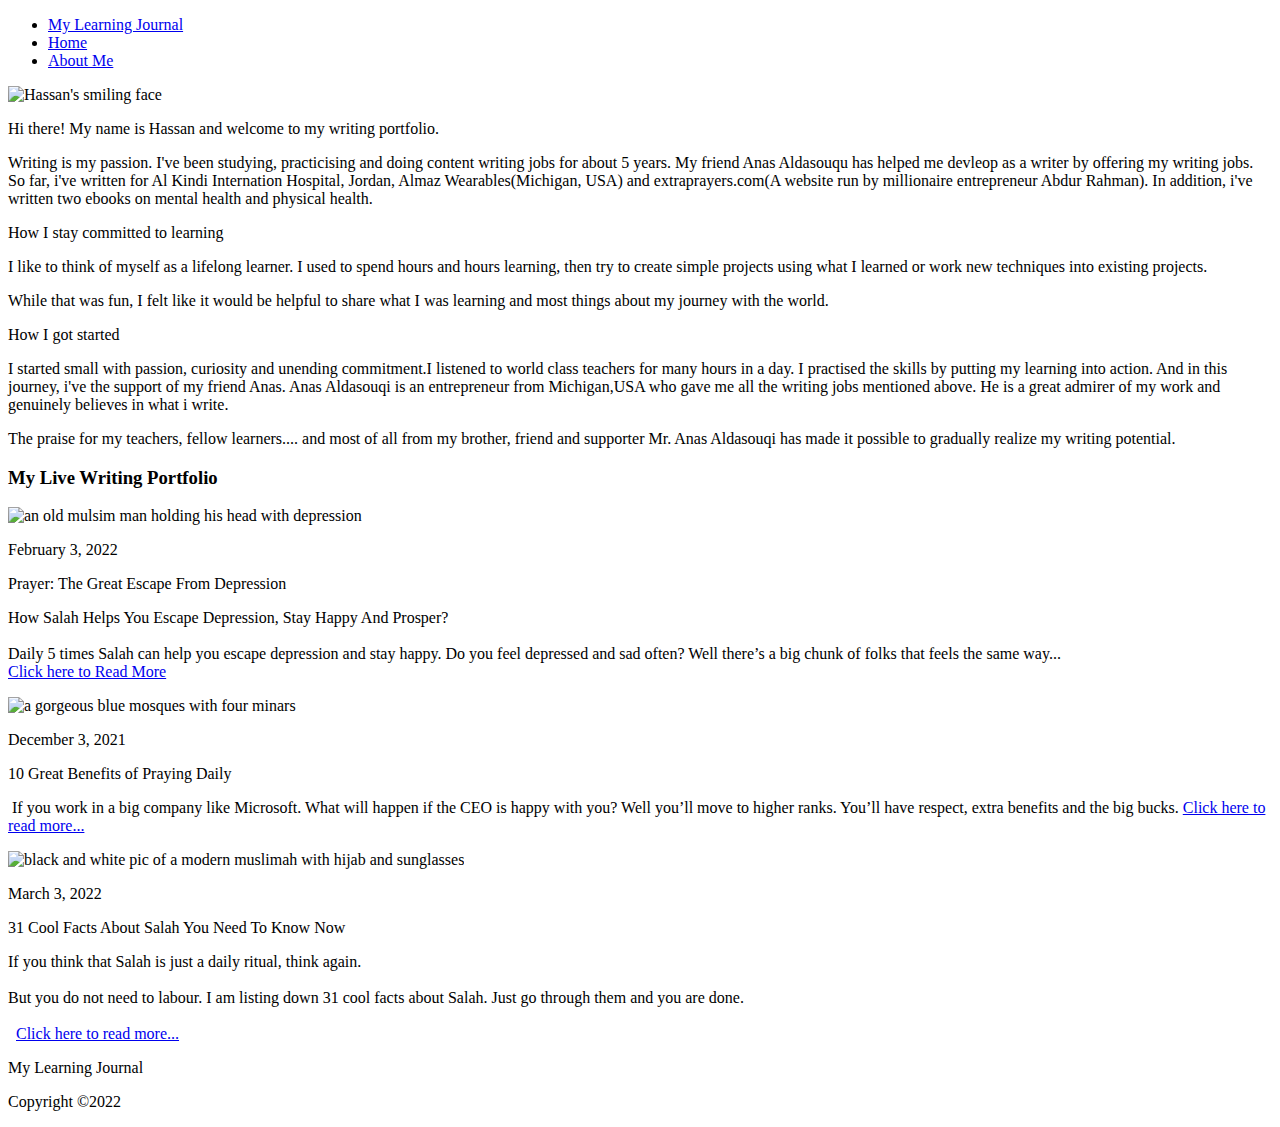
==== about-me.html @ 69a6e445 "Add files via upload" ====
<!DOCTYPE html>
<html>
    <head><link rel="stylesheet" href="https://cdnjs.cloudflare.com/ajax/libs/normalize/8.0.1/normalize.css">
        <title>My Learning Journal</title>
        <link rel="stylesheet" href="css/style.css">
            <!-- Roboto Font -->
        <link rel="preconnect" href="https://fonts.googleapis.com">
        <link rel="preconnect" href="https://fonts.gstatic.com" crossorigin>
        <link href="https://fonts.googleapis.com/css2?family=Roboto:wght@700&display=swap" rel="stylesheet">
        <!-- Roboto Font -->
        <!-- Source Sans Pro Font -->
        <link rel="preconnect" href="https://fonts.googleapis.com">
        <link rel="preconnect" href="https://fonts.gstatic.com" crossorigin>
        <link href="https://fonts.googleapis.com/css2?family=Source+Sans+Pro:wght@400;600&display=swap" rel="stylesheet">
        <!-- Source Sans Pro Font -->
        <meta name="viewport" content="width=device-width, initial-scale=1.0">
    </head>
    <body>
        <div class="container-3">
        <header class="header">
            <nav>
                <ul>
                    <li><a class="learning-journal" href="learning-journal.html">My Learning Journal</a></li>
                    <li><a class="home-page" href="index.html">Home</a></li>
                    <li><a class="about-me" href="about-me.html">About Me</a></li>
                </ul>
            </nav>
        </header>
        <main>
            <div class="image-flex">
            <div>
            <img   class="my-img" src="https://scontent.fskt6-1.fna.fbcdn.net/v/t1.6435-9/78070102_2285644504874268_1588614184092827648_n.jpg?_nc_cat=108&ccb=1-7&_nc_sid=09cbfe&_nc_eui2=AeG_Fwjj1k75xS2U8edhdS1uFe-ZBUWyr-4V75kFRbKv7keyHsiYp3SJYmwXTWwkn1qNDSztx8nWvWDOJV_N2YRn&_nc_ohc=fNVm-MefzykAX-znXQ7&_nc_oc=AQnLlsnyZXXJ9pSYB61QcMOKK-_9PvMtJYBnE-rlefz2NhBc-UCPh1kgq-bs0y1HGYo&tn=h9s8HFU-0Nu-zGfr&_nc_ht=scontent.fskt6-1.fna&oh=00_AfC8e7x77s8ZQZxn0G8lV2qO_ckEzg2p-nnCxVMDJPzO6Q&oe=63A88489" 
            alt="Hassan's smiling face">
            </div>
            <div>
            <section class="intro-section">
                <p class="intro-headline">Hi there! My name is Hassan and welcome to my writing portfolio.</p>
                <p class="intro-text">Writing is my passion. I've been studying, practicising and doing content writing jobs for about 5 years. My friend Anas Aldasouqu has helped me devleop as a writer by offering my writing jobs. So far, i've written for
                Al Kindi Internation Hospital, Jordan, Almaz Wearables(Michigan, USA) and extraprayers.com(A website run by millionaire entrepreneur Abdur Rahman). In addition, i've written two ebooks on mental health and physical health. 
                </p>
                </div>
                </div>
                <div class="paragraph-section">
                <p class="article-headline">How I stay committed to learning</p>
                <p class="article-text">I like to think of myself as a lifelong learner. I used to spend hours and hours learning, then try to create simple projects using what I learned or work new techniques into existing projects.</p>
                <p class="article-text">While that was fun, I felt like it would be helpful to share what I was learning and most things about my journey with the world.</p>
                <p class="article-headline">How I got started</p>
                <p class="article-text">I started small with passion, curiosity and unending commitment.I listened to world class teachers for many hours in a day. I practised the skills by putting my learning into action. And in this journey, i've the support of my friend Anas. Anas Aldasouqi is an entrepreneur from Michigan,USA who gave me all the writing jobs mentioned above. He is a great admirer of my work and genuinely believes in what i write.</p>
                <p class="article-text"> The praise for my teachers, fellow learners.... and most of all from my brother, friend and supporter Mr. Anas Aldasouqi has made it possible to gradually realize my writing potential.</p>
                </div>
                </section>
                <section class="recent-posts" id="last">
                    <h3 class="live-portfolio">My Live Writing Portfolio</h3>
                    <div class="blog-flex">
                        <div>
                    <img class="recent-img" src="https://i0.wp.com/extraprayers.com/wp-content/uploads/2022/02/n0s0mf_nqoa.jpg?resize=1536%2C1020&ssl=1" alt="an old mulsim man holding his head with depression">
                    <p class="recent-date">February 3, 2022</p>
                    <p class="recent-title">Prayer: The Great Escape From Depression</p>
                    <p class="recent-summary">How Salah Helps You Escape Depression, Stay Happy And Prosper?<br><br> Daily 5 times Salah can help you escape depression and stay happy. Do you feel depressed and sad often? Well there’s a big chunk of folks that feels the same way... <br>
                    <a target="_blank" href="https://extraprayers.com/prayer-the-great-escape-from-depression/">Click here to Read More</a></p>
                        </div>
                        <div>
                    <img class="recent-img" src="https://i0.wp.com/extraprayers.com/wp-content/uploads/2022/01/5k549ts6f08.jpg?w=675&ssl=1" alt="a gorgeous blue mosques with four minars">
                    <p class="recent-date">December 3, 2021 </p>
                    <p class="recent-title">10 Great Benefits of Praying Daily</p>
                    <p class="recent-summary"> If you work in a big company like Microsoft. What will happen if the CEO is happy with you? Well you’ll  move to higher ranks. You’ll  have respect, extra benefits and the big bucks.
<a href="https://extraprayers.com/10-great-benefits-of-praying-daily/" target="_blank">Click here to read more...</a></p>

                        </div>
                        <div>
                    <img class="recent-img" src="https://i0.wp.com/extraprayers.com/wp-content/uploads/2022/03/pexels-photo-3819572.jpeg?w=928&ssl=1" alt="black and white pic of a modern muslimah with hijab and sunglasses">
                    <p class="recent-date">March 3, 2022 </p>
                    <p class="recent-title">31 Cool Facts About Salah You Need To Know Now</p>
                    <p class="recent-summary">    If you think that Salah is just a daily ritual, think again.<br><br>But you do not need to labour. I am listing down 31 cool facts about Salah. Just go through them and you are done.<br><br> 
                
<a href="https://extraprayers.com/31-cool-facts-about-salah-you-need-to-know-now/" target="_blank">Click here to read more...</a>
 </p>
                    </div>
                    </div>
                    </section>
            
        </main>
        <footer class="footer-2">
            <p>My Learning Journal</p>
            <p>Copyright ©2022</p>
        </footer>
        </div>
    </body>
    
    </html>
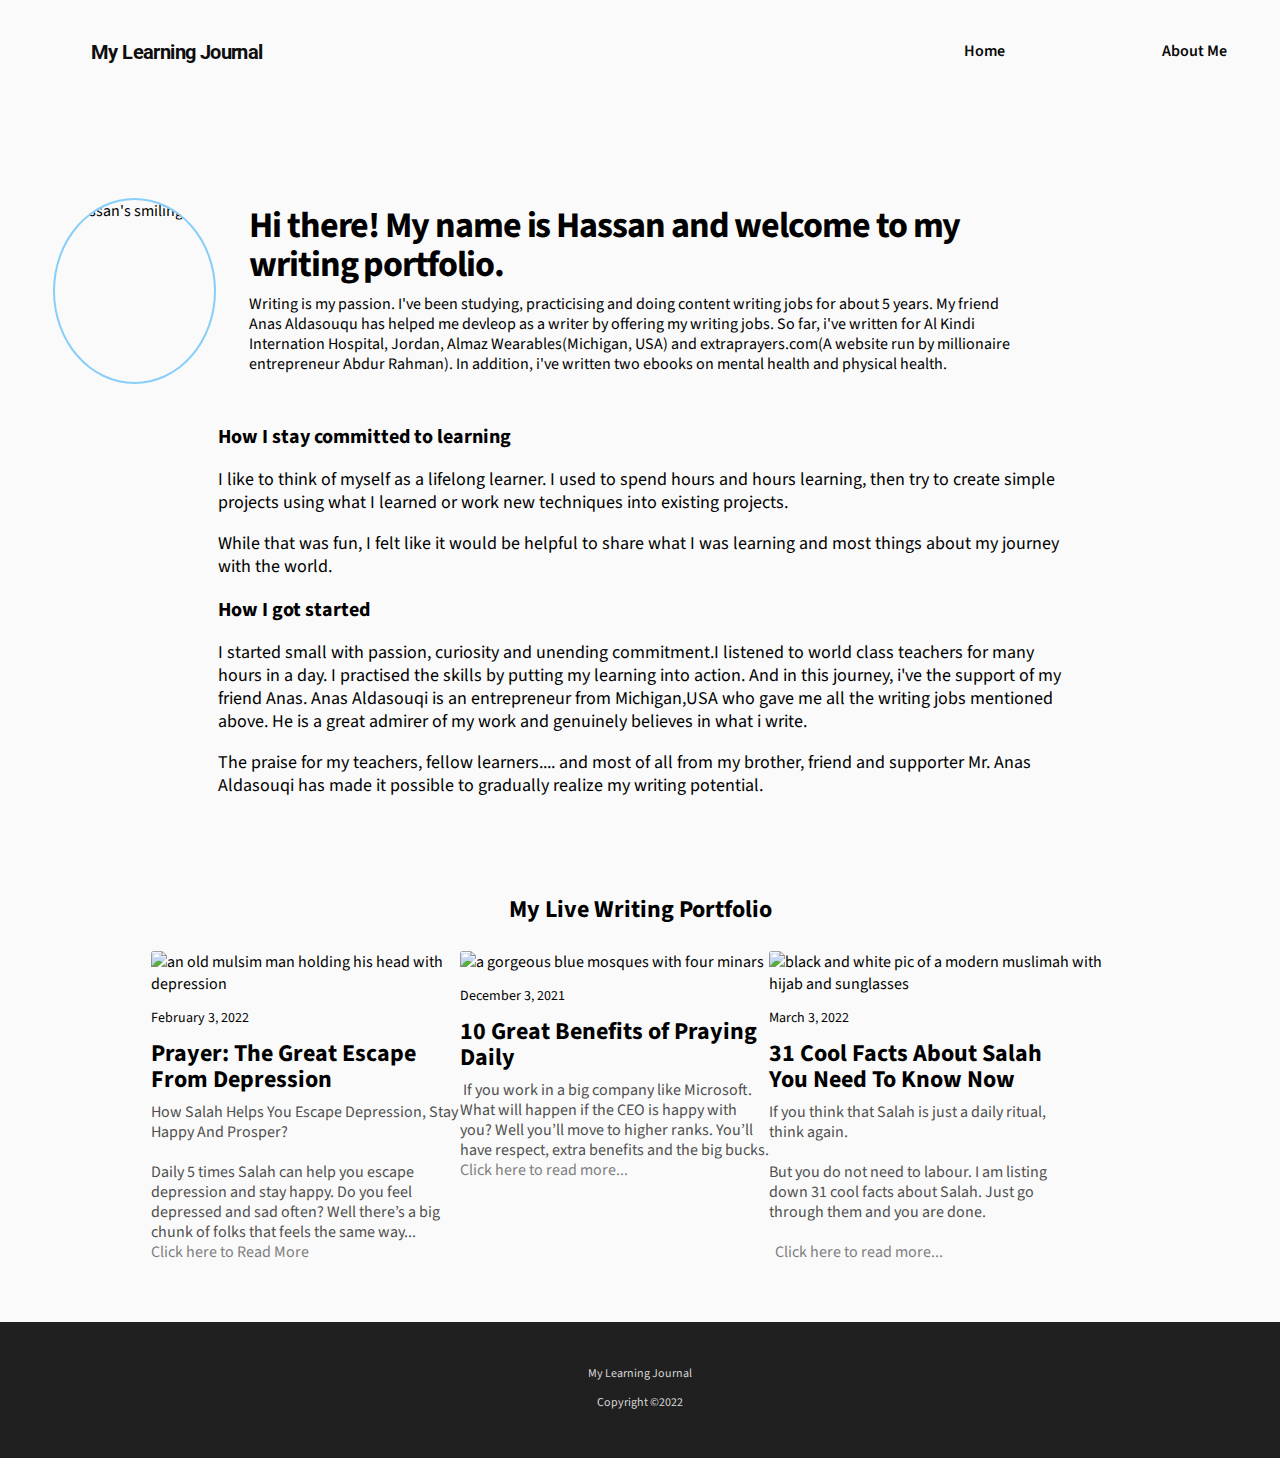
==== commit 5f999108: "Update about-me.html" ====
--- a/about-me.html
+++ b/about-me.html
@@ -2,7 +2,7 @@
 <html>
     <head><link rel="stylesheet" href="https://cdnjs.cloudflare.com/ajax/libs/normalize/8.0.1/normalize.css">
         <title>My Learning Journal</title>
-        <link rel="stylesheet" href="css/style.css">
+        <link rel="stylesheet" href="style.css">
             <!-- Roboto Font -->
         <link rel="preconnect" href="https://fonts.googleapis.com">
         <link rel="preconnect" href="https://fonts.gstatic.com" crossorigin>
@@ -87,4 +87,4 @@
         </div>
     </body>
     
-    </html>+    </html>
--- a/style.css
+++ b/style.css
@@ -0,0 +1,572 @@
+/* ******** Layout  ************/
+html, 
+body,
+.blog-title {
+    background: #FAFAFA;
+    box-sizing: border-box;
+    margin: 0;
+    padding: 0;
+    font-family: 'Source Sans Pro', 'Franklin Gothic Medium', 'Arial Narrow', Arial, sans-serif;
+}
+/* ******** Home Page************ */
+.header,
+.hero,
+.main-img,
+.blog-img,
+footer{
+width: 100%;
+}
+.container {
+margin: 0 auto;
+max-width: 414px;
+height: 1767px;
+}
+.header {
+height: 59px;
+padding-top: .3125em;
+}
+.home-page {
+font-weight: 600;
+}
+nav ul {
+list-style: none;
+padding: 0;
+display: flex;
+justify-content: space-between;
+}
+nav a {
+text-decoration: none;
+color:#090909;
+}
+.hero {
+position: relative;
+height: 293px;
+}
+a{
+color: grey;
+text-decoration: none;
+cursor: pointer;
+}
+a:hover, 
+a:focus{
+color: aqua;
+background: black;
+}
+.main-img,
+.blog-img {
+object-fit: cover;
+}
+.main-img {
+min-width: 414px;
+height: 293px;
+}
+.date,
+.headline,
+.description{
+position: absolute;
+color: #FFFFFF;  
+left: 20px;
+margin: 0px;
+min-width: 374px; 
+}
+.date,
+.home-page,
+footer {
+font-size: .75rem;
+}
+.date {
+top: 87px;
+}
+.headline {
+height: 70px;
+top:110px;
+font-weight: 700;
+font-size: 2rem;
+line-height: 108.2%;
+letter-spacing: -0.03em; 
+background: linear-gradient(0deg, rgba(255, 255, 255, 0.31), rgba(0, 0, 0, 0.31)), url(image.png); 
+}
+.description {
+top: 188px;
+}
+.description,
+.blog-summary,
+.view-more {
+line-height: 20px;
+}
+.blog-img{
+border-radius: 3px;        
+height: 232px;       
+object-position: bottom;
+}
+.blog{
+min-width: 374px;
+height: 368px;
+margin-right: 1.25em;
+margin-left: 1.25em;
+margin-top: 2.5625em;
+}
+.blog-date {
+margin-top: .8125em;
+font-size: .875rem;
+line-height: 18px;
+margin-bottom: .5625em;
+}
+.blog-title {
+font-size: 1.5rem;
+font-weight: 700;
+line-height: 26px;
+}
+.blog-summary {
+margin-top: .5625em;
+}
+.view-more,
+footer {
+text-align: center;
+}
+.view-more {
+text-decoration: underline;
+font-weight: 700;
+margin-top: 1.6875em;
+}
+.blog-section{
+width: 100%;
+}
+footer{
+height: 105px;
+margin-top: 2.6875em;
+background: #202020;
+color: #D7D7D7;
+}
+.footer-text {
+padding-top: 41px;
+margin-bottom: 3px;
+line-height: 15px;
+}
+.copyright {
+margin-top: 0;
+}
+/* ******************************************** */
+/* *********************Learning Journal Page***************
+************************************************************ */
+ .container-2 {
+margin: 0 auto;
+height: 2433px;
+max-width: 414px;
+}
+.learning-journal {
+margin-right: 5.375em;
+margin-left: 1.25em;
+color: #0E0E0E;
+font-size : .846875rem;
+font-family: 'Roboto', sans-serif;
+font-weight: 700;
+}
+.featured-section {
+height: 897px;
+max-width: 374px;
+border-radius: 3px;
+margin-top: 2em;
+margin-right: auto;
+margin-left: auto;
+}
+.featured-img {
+width: 100%;
+height: 191px;
+border-radius: 3px;
+object-fit: cover;
+margin-top: 2.1875em;
+}
+.featured-date{
+font-size: .75rem;
+line-height: 15px;
+}   
+.featured-headline{
+font-size: 2rem;
+font-weight: 700;
+line-height: 35px;
+letter-spacing: -0.03em;
+margin-top: 16px;
+margin-bottom: 15px;
+color: #151515;
+}
+.featured-summary {
+width: 100%;
+line-height: 20px;
+margin-top: 0px;
+margin-bottom: 0px;
+}
+.explain-text{
+height: 100%;
+width: 100%;
+height: 440px;
+margin-top: 2.1875em;
+padding-bottom: .125em;
+}
+.article-headline{
+font-weight: 700;
+line-height: 20px;
+}
+.article-text{
+min-width: 374px;
+line-height: 20px;
+}
+.article-text:last-child {
+padding-bottom: .5em;
+}
+.recent-posts{
+height: 1233px;
+max-width: 374px;
+margin-left: 1.25em;
+margin-right: 1.25em;
+margin-top: 2.9375em;
+border-radius: 3px;
+}
+.recent-img {
+width: 100%;
+height: 232px;
+border-radius: 3px;
+object-fit: cover;
+}
+.recent-date{
+margin-bottom: 0;
+color: #000000;
+font-size: .875rem;
+line-height: 18px;
+}
+.recent-title{
+font-size: 1.5rem;
+font-weight: 700;
+line-height: 26px;
+margin-bottom: 0px;
+margin-top: .5625em;
+}
+.recent-summary{
+line-height: 20px;
+color: #505050;
+}
+.footer-2 {
+margin-bottom: 0px;
+margin-top: 60px;
+padding-top: 31px;
+}
+/* ************************************* */
+/* *********About me**************** */
+.about-me{
+margin-right: 1.5em;
+font-size: .75rem;
+font-weight: 600;
+}
+.container-3 {
+margin: 0 auto;
+height: 2433px;
+max-width: 414px;
+}
+.my-img {
+height: 182px;
+max-width: 182px;
+border-radius: 50%;
+margin-top: 1.625em;
+display: block;
+margin-left: 1.25em;
+border: 2px solid lightskyblue;
+}
+.intro-section{
+max-width: 374px;
+ margin-right: 1.25em; 
+margin-left: 1.25em; 
+}
+.intro-headline{
+font-size: 2.1875rem;
+font-weight: 700;
+line-height: 38px;
+letter-spacing: -0.03em;
+}
+.intro-text {
+line-height: 20px;
+}
+.paragraph-section {
+margin-right: 1.25em;
+margin-left: 1.25em;
+margin-top: 2.1875em;
+}
+h3{
+text-align: center;
+margin-bottom: 1.6875em;
+font-size: 1rem;
+line-height: 20px;
+}
+.recent-posts {
+height: 100%;
+}
+.blog-section2{
+display:none;
+height: 442px;
+width: 979px;
+border-radius: 3px;
+margin-top: 2.875em;
+}
+
+/* *******Media Queries**** */
+@media (min-width: 480px){
+.header{
+height: 83px;
+padding-top: 24px;
+}   
+.container,
+.container-2,
+.container-3{
+background: #FAFAFA;
+min-width: 100vw;
+}
+.container{
+height: 1661px;
+}
+.main-img{
+height: 488px;
+}
+.date,
+.headline,
+.description{
+left: 53px;
+margin: 0px;
+}
+.date{
+line-height: 20px;
+font-size: 16px;
+top: 287px;
+}
+.headline{
+top: 316px;
+width: 657px;
+height: 43px;
+font-size: 40px; 
+}
+.description{
+top: 367px;
+width: 615px;
+}
+.blog{
+min-height: 393px;
+margin: 0px;
+margin-left: 2px;
+}
+.blog-img{
+height:232px;
+}
+.blog-img,
+.blog,
+.blog-title{
+min-width: 309px;
+}
+ .blog-section2{
+margin-top: 0px;
+min-width: 979px;
+}
+.blog-section,
+.blog-section2{
+display: flex;
+margin-right: 24px;
+margin-left: 24px;
+}
+.blog-section{
+margin-top: 250px;
+}
+.view-more{
+display:none;
+}
+footer{
+margin-top: 51px;
+min-width: 1085px;
+}
+.footer-text{
+font-weight: 700;
+line-height: 13px;
+}
+.copyright{
+margin: 0px;
+line-height: 15px;
+}
+.footer-text{
+    margin: 0px;
+
+padding-top: 30px;
+}
+/* Learning Journal */
+.learning-journal{
+margin-right: 28.2em;
+margin-left: 91px;
+font-size: 20px;
+letter-spacing: -0.03em;
+}
+.home-page,
+.about-me
+{
+font-size: 1rem;
+line-height: 20px;
+}
+.home-page{
+margin-right: 15px;
+}
+ .about-me{
+margin-right: 53px;
+margin-left: 5px;
+}
+.container-2{
+height: 1921px;
+}
+.featured-section{
+height: 1091px;
+min-width: 979px
+}
+.featured-date{
+margin-left: 125px;
+font-size: 16px;
+line-height: 20px;
+}
+.featured-headline{
+margin-left: 121px;
+font-size: 2.25rem;
+line-height: 39px;
+margin-bottom: 27px;
+margin-top: 24px;
+}
+.featured-summary{
+margin-left: 121px;
+}
+.featured-img{
+height: 488px;
+margin-left: 1.875em;
+display: block;
+}
+.explain-text{ 
+margin-left: 121px;
+height: 381px;
+width: 844px;
+}
+.article-text{
+font-size: 18px;
+line-height: 23px;
+}
+.blog-flex
+{
+justify-content: space-between;
+}
+h3{
+margin-top: 0px;
+font-size: 24px;
+line-height: 26px;
+margin-bottom: 28px;
+}
+.recent-posts{
+min-width: 979px;
+margin: 0px auto;
+margin-top: 73px;
+}
+.recent-blog{
+width: 309px;
+height: 393px;
+}
+.recent-img{
+width: 309px;
+margin-bottom: 14px;
+height: 233px;
+}
+.flex-container{
+justify-content: space-between;
+}
+.recent-date,
+.recent-title,
+.recent-summary{
+margin: 0px;
+}
+.recent-date{
+margin-bottom: 14px;
+}
+.recent-title{
+width: 309px;
+margin-bottom: 9px;
+}
+.recent-summary{
+width: 309px;
+}
+.recent-title:hover{
+color: darkorange;
+}
+.image-flex,
+.flex-container,
+.blog-flex
+{
+display: flex;
+}
+/* **************** */
+/* About Me */
+.container-3{
+ height: 1383px;
+}
+.my-img{
+margin-right: 33px;
+margin-top: 91px;
+margin-left: 53px;
+margin-right: 33px;
+}
+.intro-section{
+min-width: 911px;
+margin-left: auto;
+margin-right: auto;
+}
+.intro-headline{
+width: 764px;
+margin-top: 99px;
+margin-bottom: 10px;
+font-size: 36px;
+line-height: 39px;
+}
+.blog-flex{
+justify-content: space-between;
+}
+.intro-text{
+width: 764px;
+}
+.article-headline{
+font-size: 20px;
+line-height: 25px;
+margin-bottom: 0px;
+}
+.intro-text{
+margin-top: 0px;
+}
+.paragraph-section{
+height: 399px;
+width: 844px;
+margin-left:auto;
+margin-right: auto;
+}
+.blog-title:hover,
+.blog-title:focus{
+color: maroon;
+}
+.blog-section{
+height: 393px;
+width: 979px;
+}
+.blog{
+margin: 0px;
+margin-right: 26px;
+}
+.blog-section,
+.blog-section2{
+margin-left: auto;
+margin-right: auto;
+}
+.blog-section{
+margin-bottom: 0px;
+}
+.blog-section2{
+width: 979px;
+height: 442px;
+margin-top: 0px;
+}
+}
+
+    